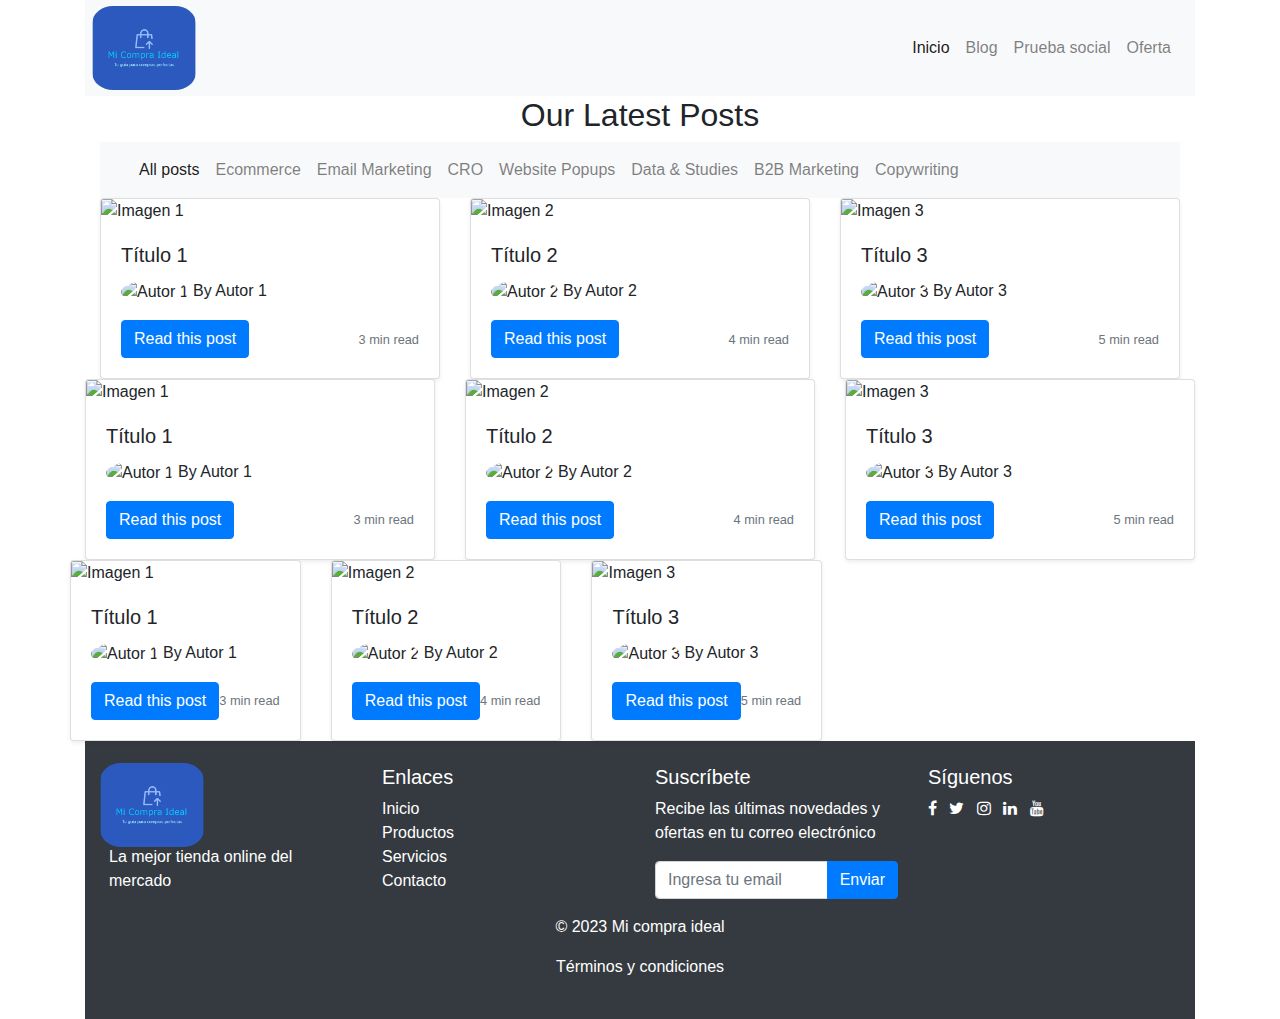
==== Blog/blog.html @ 237ff108 "2°Commit" ====
<!DOCTYPE html>
<html lang="en">
<head>
    <meta charset="UTF-8">
    <meta name="viewport" content="width=device-width, initial-scale=1.0">
    <title>Document</title>
   <!-- Bootstrap -->   
    <link rel="stylesheet" href="https://stackpath.bootstrapcdn.com/bootstrap/4.5.2/css/bootstrap.min.css">
  <!-- Style -->

  <style>
    .titulo {
        color: var(--verde-oliva);
    }

    .img-fluid {
    max-width: 100%;
    height: auto;
    display: block;
     margin-left: auto;
     margin-right: auto;
    }

    .venta {
    padding: 0 15px;
    display: block;
     margin-left: auto;
     margin-right: auto;
    }

      .navbar-brand img{
      height: 70px;
      width: auto;
      transition: all 0.3s;
      transform: scale(1.2);
      border-radius: 20%;
      }

</style>
<!-- Fin Style -->
  </head>

<body>
    <div class="container">
        
             <!-- Navegacion -->

         <nav class="navbar navbar-expand-lg navbar-light bg-light">
            <a class="navbar-brand" href="#">
              <img src="../Logos/default_765x625.png" alt="Tu logo" width="30" height="30">
            </a>
            <button class="navbar-toggler" type="button" data-toggle="collapse" data-target="#navbarMain" aria-controls="navbarMain" aria-expanded="false" aria-label="Toggle navigation">
              <span class="navbar-toggler-icon"></span>
            </button>
            
          
            <div class="collapse navbar-collapse" id="navbarMain">
              <ul class="navbar-nav ml-auto">
                <li class="nav-item active">
                  <a class="nav-link" href="../index.html">Inicio</a>
                </li>
                <li class="nav-item">
                  <a class="nav-link" href="blog.html">Blog</a>
                </li>
                <li class="nav-item">
                  <a class="nav-link" href="#prueba">Prueba social</a>
                </li>
                <li class="nav-item">
                  <a class="nav-link" href="#oferta">Oferta</a>
                </li>
              </ul>
            </div>
            </nav>

            <!-- Fin Navegacion -->
          
          <!-- menú de enlaces -->

          <div class="container">
            <h2 class="text-center">Our Latest Posts</h2>
            <nav class="navbar navbar-expand-lg navbar-light bg-light">
              <div class="container-fluid">
                <a class="navbar-brand navbar-brand d-lg-none" href="#">View categories</a>
                <button class="navbar-toggler" type="button" data-toggle="collapse" data-target="#navbarSecondary" aria-controls="navbarSecondary" aria-expanded="false" aria-label="Toggle navigation">
                  <span class="navbar-toggler-icon"></span>
                </button>
                <div class="collapse navbar-collapse" id="navbarSecondary">
                  <ul class="navbar-nav">
                    <li class="nav-item">
                      <a class="nav-link active" aria-current="page" href="#">All posts</a>
                    </li>
                    <li class="nav-item">
                      <a class="nav-link" href="#">Ecommerce</a>
                    </li>
                    <li class="nav-item">
                      <a class="nav-link" href="#">Email Marketing</a>
                    </li>
                    <li class="nav-item">
                      <a class="nav-link" href="#">CRO</a>
                    </li>
                    <li class="nav-item">
                      <a class="nav-link" href="#">Website Popups</a>
                    </li>
                    <li class="nav-item">
                      <a class="nav-link" href="#">Data & Studies</a>
                    </li>
                    <li class="nav-item">
                      <a class="nav-link" href="#">B2B Marketing</a>
                    </li>
                    <li class="nav-item">
                      <a class="nav-link" href="#">Copywriting</a>
                    </li>
                  </ul>
                </div>
              </div>
            </nav>
          </div>
          
          

          <!-- Fin Enlaces -->
          
          
          
        <!-- Galeria de imagenes -->

        <div class="container">
            <div class="row">

              <!-- Primera fila de imágenes -->

              <div class="col-md-4">
                <div class="card shadow-sm">
                  <img src="https://picsum.photos/700/400?random" class="card-img-top" alt="Imagen 1">
                  <div class="card-body">
                    <h5 class="card-title">Título 1</h5>
                    <p class="card-text"><img src="avatar1.jpg" class="rounded-circle" alt="Autor 1"> By Autor 1</p>
                    <div class="d-flex justify-content-between align-items-center">
                      <a href="blog-1/blog-1.html" class="btn btn-primary">Read this post</a>
                      <small class="text-muted">3 min read</small>
                    </div>
                  </div>
                </div>
              </div>
              <div class="col-md-4">
                <div class="card shadow-sm">
                  <img src="https://picsum.photos/700/400?random" class="card-img-top" alt="Imagen 2">
                  <div class="card-body">
                    <h5 class="card-title">Título 2</h5>
                    <p class="card-text"><img src="avatar2.jpg" class="rounded-circle" alt="Autor 2"> By Autor 2</p>
                    <div class="d-flex justify-content-between align-items-center">
                      <a href="#" class="btn btn-primary">Read this post</a>
                      <small class="text-muted">4 min read</small>
                    </div>
                  </div>
                </div>
              </div>
              <div class="col-md-4">
                <div class="card shadow-sm">
                  <img src="https://picsum.photos/700/400?random" class="card-img-top" alt="Imagen 3">
                  <div class="card-body">
                    <h5 class="card-title">Título 3</h5>
                    <p class="card-text"><img src="avatar3.jpg" class="rounded-circle" alt="Autor 3"> By Autor 3</p>
                    <div class="d-flex justify-content-between align-items-center">
                      <a href="#" class="btn btn-primary">Read this post</a>
                      <small class="text-muted">5 min read</small>
                    </div>
                  </div>
                </div>
              </div>
              <div class="row">

                <!-- Segunda fila de imágenes -->

                <div class="col-md-4">
                  <div class="card shadow-sm">
                    <img src="https://picsum.photos/700/400?random" class="card-img-top" alt="Imagen 1">
                    <div class="card-body">
                      <h5 class="card-title">Título 1</h5>
                      <p class="card-text"><img src="avatar1.jpg" class="rounded-circle" alt="Autor 1"> By Autor 1</p>
                      <div class="d-flex justify-content-between align-items-center">
                        <a href="#" class="btn btn-primary">Read this post</a>
                        <small class="text-muted">3 min read</small>
                      </div>
                    </div>
                  </div>
                </div>
                <div class="col-md-4">
                  <div class="card shadow-sm">
                    <img src="https://picsum.photos/700/400?random" class="card-img-top" alt="Imagen 2">
                    <div class="card-body">
                      <h5 class="card-title">Título 2</h5>
                      <p class="card-text"><img src="avatar2.jpg" class="rounded-circle" alt="Autor 2"> By Autor 2</p>
                      <div class="d-flex justify-content-between align-items-center">
                        <a href="#" class="btn btn-primary">Read this post</a>
                        <small class="text-muted">4 min read</small>
                      </div>
                    </div>
                  </div>
                </div>
                <div class="col-md-4">
                  <div class="card shadow-sm">
                    <img src="https://picsum.photos/700/400?random" class="card-img-top" alt="Imagen 3">
                    <div class="card-body">
                      <h5 class="card-title">Título 3</h5>
                      <p class="card-text"><img src="avatar3.jpg" class="rounded-circle" alt="Autor 3"> By Autor 3</p>
                      <div class="d-flex justify-content-between align-items-center">
                        <a href="#" class="btn btn-primary">Read this post</a>
                        <small class="text-muted">5 min read</small>
                      </div>
                    </div>
                  </div>
                </div>
                <div class="row">

                    <!-- Tercera fila de imágenes -->

                    <div class="col-md-4">
                      <div class="card shadow-sm">
                        <img src="https://picsum.photos/700/400?random" class="card-img-top" alt="Imagen 1">
                        <div class="card-body">
                          <h5 class="card-title">Título 1</h5>
                          <p class="card-text"><img src="avatar1.jpg" class="rounded-circle" alt="Autor 1"> By Autor 1</p>
                          <div class="d-flex justify-content-between align-items-center">
                            <a href="#" class="btn btn-primary">Read this post</a>
                            <small class="text-muted">3 min read</small>
                          </div>
                        </div>
                      </div>
                    </div>

                    <div class="col-md-4">
                      <div class="card shadow-sm">
                        <img src="https://picsum.photos/700/400?random" class="card-img-top" alt="Imagen 2">
                        <div class="card-body">
                          <h5 class="card-title">Título 2</h5>
                          <p class="card-text"><img src="avatar2.jpg" class="rounded-circle" alt="Autor 2"> By Autor 2</p>
                          <div class="d-flex justify-content-between align-items-center">
                            <a href="#" class="btn btn-primary">Read this post</a>
                            <small class="text-muted">4 min read</small>
                          </div>
                        </div>
                      </div>
                    </div>
                    <div class="col-md-4">
                      <div class="card shadow-sm">
                        <img src="https://picsum.photos/700/400?random" class="card-img-top" alt="Imagen 3">
                        <div class="card-body">
                          <h5 class="card-title">Título 3</h5>
                          <p class="card-text"><img src="avatar3.jpg" class="rounded-circle" alt="Autor 3"> By Autor 3</p>
                          <div class="d-flex justify-content-between align-items-center">
                            <a href="#" class="btn btn-primary">Read this post</a>
                            <small class="text-muted">5 min read</small>
                          </div>
                        </div>
                      </div>
                    </div>
              </div>
          </div>

          <!-- Fin Galeria de imagenes -->
          
           <!-- Footer -->

        <!-- Estilos de Bootstrap -->
        <link rel="stylesheet" href="https://stackpath.bootstrapcdn.com/bootstrap/4.5.2/css/bootstrap.min.css">
        <!-- Font Awesome -->
        <link rel="stylesheet" href="https://cdnjs.cloudflare.com/ajax/libs/font-awesome/4.7.0/css/font-awesome.min.css">
        
        <div class="container-fluid bg-dark text-white p-4">
       
        <div class="row">

            <!-- Logo -->

            <div class="col-md-3 col-sm-6">
                
                <a href="#" class="navbar-brand">
                    <img src="../Logos/default_765x625.png" alt="Logo">
                </a>
                
                <p>La mejor tienda online del mercado</p>
            </div>

             <!-- Fin Logo -->

            <!-- lista de enlaces -->

            <div class="col-md-3 col-sm-6">
                 
                <h5>Enlaces</h5>
                
                <ul class="list-unstyled">
                    <li><a href="../../index.html" class="text-white">Inicio</a></li>
                    <li><a href="#" class="text-white">Productos</a></li>
                    <li><a href="#" class="text-white">Servicios</a></li>
                    <li><a href="#" class="text-white">Contacto</a></li>
                </ul>
            </div>

            <!-- Fin lista de enlaces -->

            <!-- formulario -->

            <div class="col-md-3 col-sm-6">
                
                <h5>Suscríbete</h5>
                
                <p>Recibe las últimas novedades y ofertas en tu correo electrónico</p>
                
                <form action="#" method="post">
                    <div class="input-group mb-3">
                        <input type="email" name="email" placeholder="Ingresa tu email" class="form-control">
                        <div class="input-group-append">
                            <button type="submit" class="btn btn-primary">Enviar</button>
                        </div>
                    </div>
                </form>
            </div>
            <!-- Fin formulario -->

            <!-- redes sociales -->
            <div class="col-md-3 col-sm-6">
                
                <h5>Síguenos</h5>
                
                <ul class="list-inline">
                    <li class="list-inline-item"><a href="#" class="text-white"><i class="fa fa-facebook"></i></a></li>
                    <li class="list-inline-item"><a href="#" class="text-white"><i class="fa fa-twitter"></i></a></li>
                    <li class="list-inline-item"><a href="#" class="text-white"><i class="fa fa-instagram"></i></a></li>
                    <li class="list-inline-item"><a href="#" class="text-white"><i class="fa fa-linkedin"></i></a></li>
                    <li class="list-inline-item"><a href="#" class="text-white"><i class="fa fa-youtube"></i></a></li>
                </ul>
            </div>
         </div>
         <!-- Fin redes sociales -->

         <!-- términos y condiciones -->
         <div class="row">
            <div class="col-12 text-center">
                
                <p>© 2023 Mi compra ideal</p>
                <!-- enlace a los términos y condiciones -->
                <p><a href="#" class="text-white">Términos y condiciones</a></p>
            </div>
        </div>
    </div>
    </div>

     <!-- Bootstrap y sus dependencias -->
     <section class="elementor">
        <script src="https://code.jquery.com/jquery-3.5.1.slim.min.js"></script>
        <script src="https://stackpath.bootstrapcdn.com/bootstrap/4.5.2/js/bootstrap.bundle.min.js"></script>
</body>
</html>
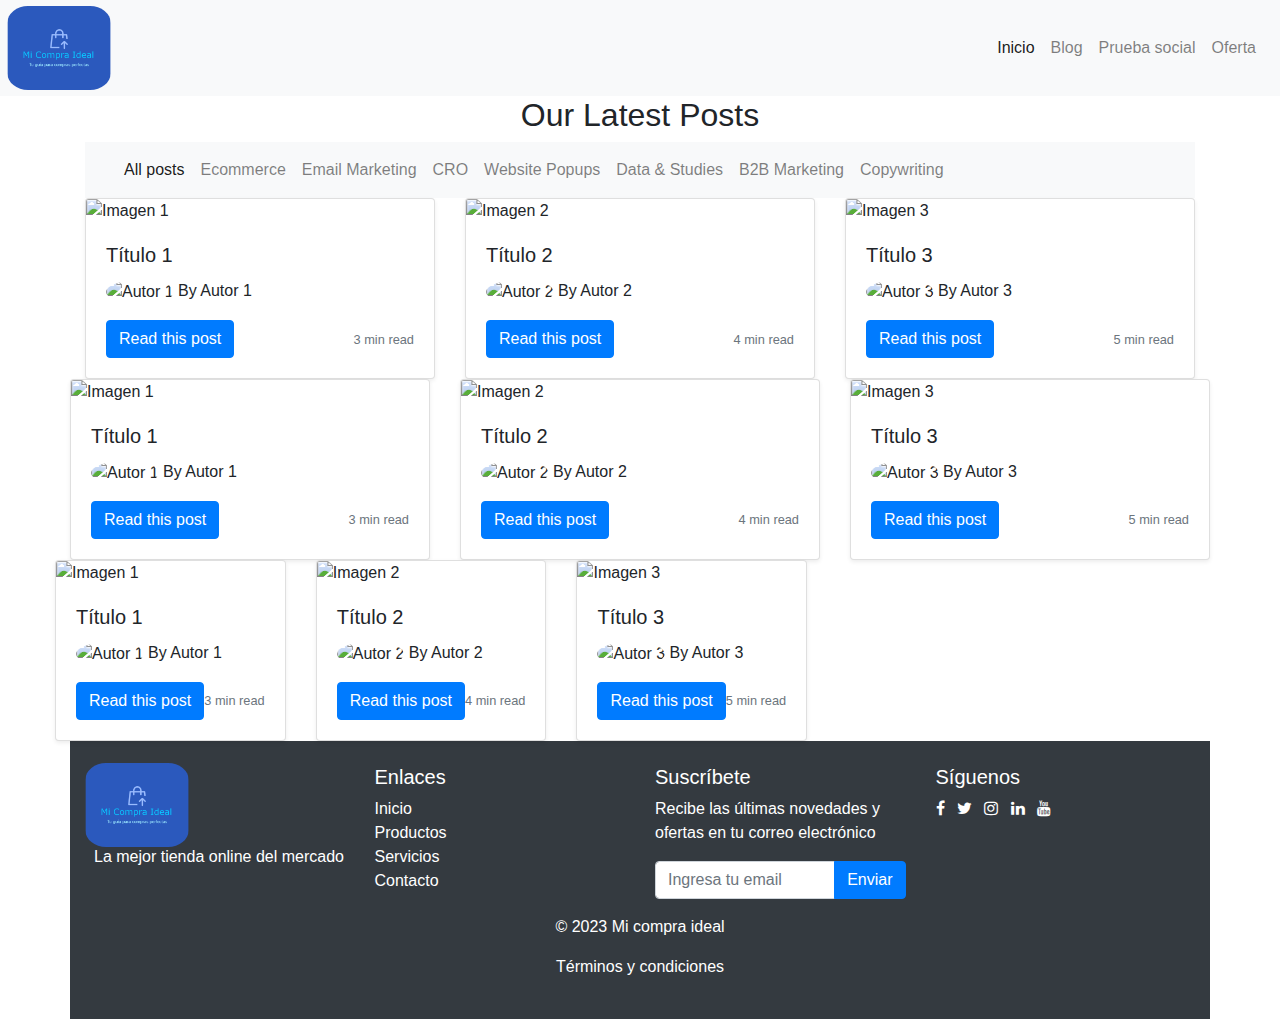
==== commit 6edf92a6: "Commit °3" ====
--- a/Blog/blog.html
+++ b/Blog/blog.html
@@ -41,7 +41,6 @@
   </head>
 
 <body>
-    <div class="container">
         
              <!-- Navegacion -->
 
@@ -345,7 +344,7 @@
             </div>
         </div>
     </div>
-    </div>
+    
 
      <!-- Bootstrap y sus dependencias -->
      <section class="elementor">
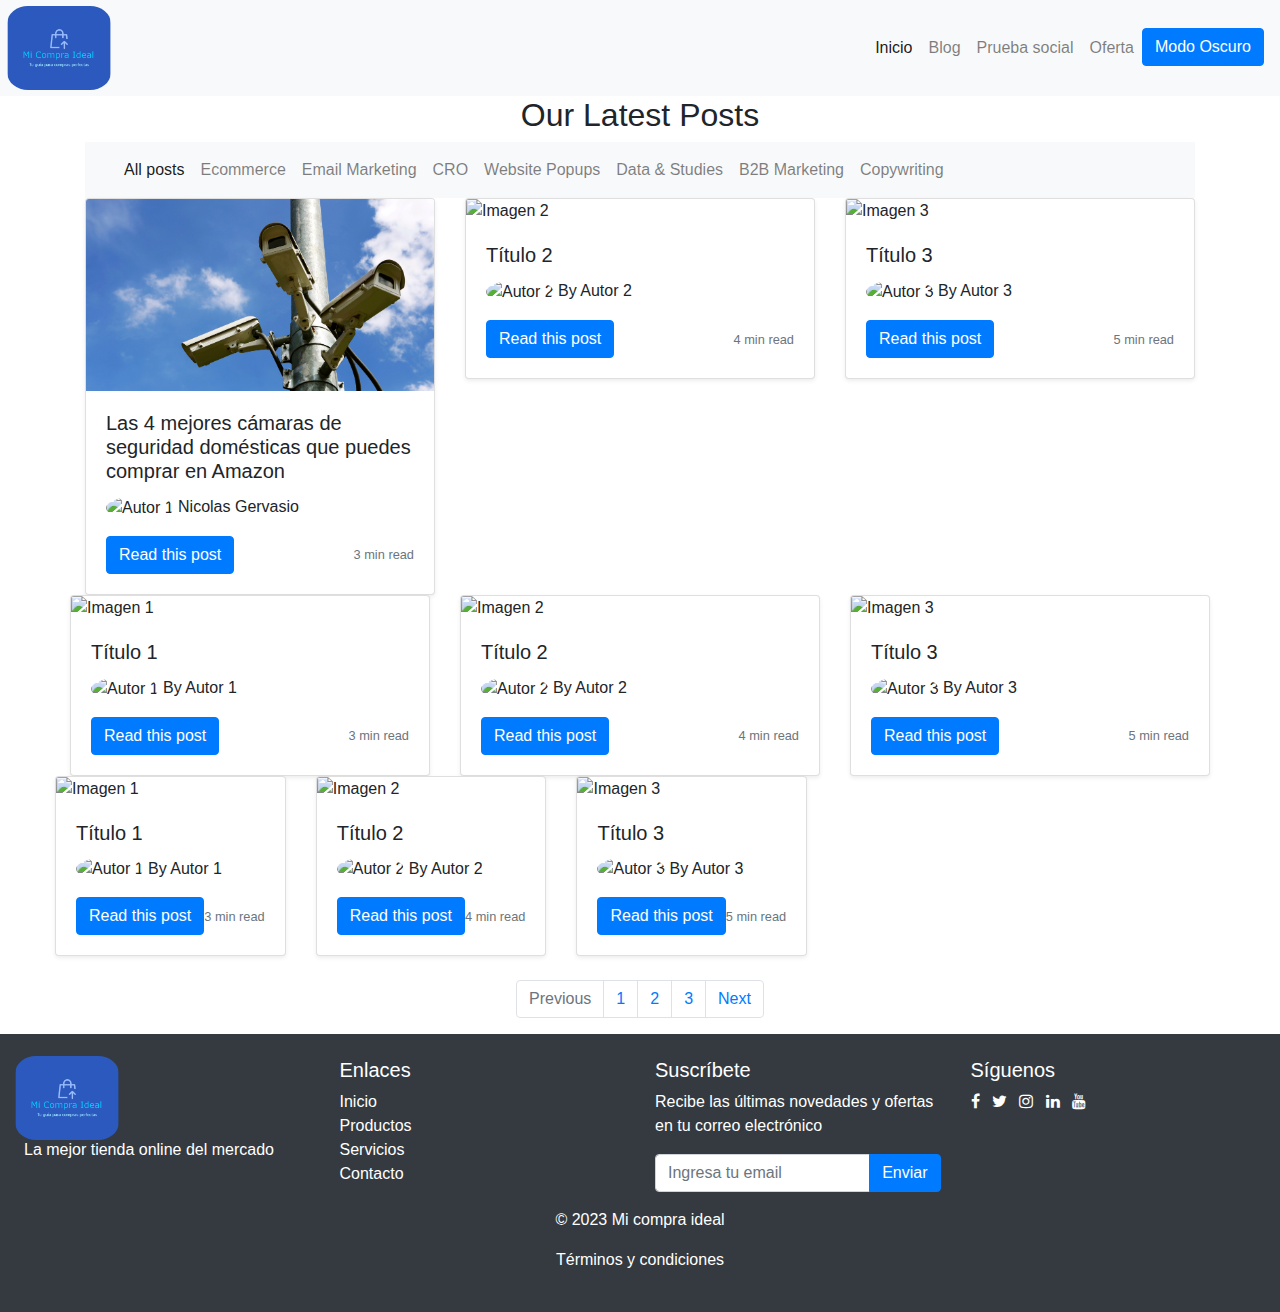
==== commit cb411e8a: "Arreglos generales" ====
--- a/Blog/blog.html
+++ b/Blog/blog.html
@@ -1,184 +1,186 @@
-<!DOCTYPE html>
-<html lang="en">
-<head>
-    <meta charset="UTF-8">
-    <meta name="viewport" content="width=device-width, initial-scale=1.0">
-    <title>Document</title>
-   <!-- Bootstrap -->   
-    <link rel="stylesheet" href="https://stackpath.bootstrapcdn.com/bootstrap/4.5.2/css/bootstrap.min.css">
-  <!-- Style -->
-
-  <style>
-    .titulo {
-        color: var(--verde-oliva);
-    }
-
-    .img-fluid {
-    max-width: 100%;
-    height: auto;
-    display: block;
-     margin-left: auto;
-     margin-right: auto;
-    }
-
-    .venta {
-    padding: 0 15px;
-    display: block;
-     margin-left: auto;
-     margin-right: auto;
-    }
+  <!DOCTYPE html>
+  <html lang="en">
+  <head>
+      <meta charset="UTF-8">
+      <meta name="viewport" content="width=device-width, initial-scale=1.0">
+      <title>Document</title>
+    <!-- Bootstrap -->   
+      <link rel="stylesheet" href="https://stackpath.bootstrapcdn.com/bootstrap/4.5.2/css/bootstrap.min.css">
+    <!-- Style -->
+
+    <style>
+      .titulo {
+          color: var(--verde-oliva);
+      }
+
+      .img-fluid {
+      max-width: 100%;
+      height: auto;
+      display: block;
+      margin-left: auto;
+      margin-right: auto;
+      }
+
+      .venta {
+      padding: 0 15px;
+      display: block;
+      margin-left: auto;
+      margin-right: auto;
+      }
 
       .navbar-brand img{
-      height: 70px;
-      width: auto;
-      transition: all 0.3s;
-      transform: scale(1.2);
-      border-radius: 20%;
-      }
-
-</style>
-<!-- Fin Style -->
-  </head>
-
-<body>
-        
-             <!-- Navegacion -->
-
-         <nav class="navbar navbar-expand-lg navbar-light bg-light">
-            <a class="navbar-brand" href="#">
-              <img src="../Logos/default_765x625.png" alt="Tu logo" width="30" height="30">
-            </a>
-            <button class="navbar-toggler" type="button" data-toggle="collapse" data-target="#navbarMain" aria-controls="navbarMain" aria-expanded="false" aria-label="Toggle navigation">
-              <span class="navbar-toggler-icon"></span>
-            </button>
-            
+        height: 70px;
+        width: auto;
+        transition: all 0.3s;
+        transform: scale(1.2);
+        border-radius: 20%;
+        }
+
+        /* modo oscuro */
+
+
+        body.dark-mode nav.navbar {
+          background-color: #2B59BD !important;
+          color: white !important;
+        }
+
+        body.dark-mode .footer {
+          background-color: #2B59BD !important;
+          color: white !important;
+        }
+
+        body .bg-dark {
+          background-color: #2B59BD;
+        }
+
+        .dark-mode .navbar-nav .nav-link {
+          color: white !important;
+        }
+
+        body.dark-mode {
+          background-color: #343a40 !important;
+          color: white !important;
+        }
+
+        body.dark-mode .card-body {
+          background-color: #343a40 !important;
+          color: white !important;
+        }
+
+/* Fin Modo Oscuro */
+
+/* Boton Modo Oscuro */
+
+
+.boton-blackmode:hover {
+  background-color: #333;
+}
+
+/* Fin Boton Modo Oscuro */
+
+  </style>
+  <!-- Fin Style -->
+    </head>
+
+  <body>
           
-            <div class="collapse navbar-collapse" id="navbarMain">
-              <ul class="navbar-nav ml-auto">
-                <li class="nav-item active">
-                  <a class="nav-link" href="../index.html">Inicio</a>
-                </li>
-                <li class="nav-item">
-                  <a class="nav-link" href="blog.html">Blog</a>
-                </li>
-                <li class="nav-item">
-                  <a class="nav-link" href="#prueba">Prueba social</a>
-                </li>
-                <li class="nav-item">
-                  <a class="nav-link" href="#oferta">Oferta</a>
-                </li>
-              </ul>
-            </div>
-            </nav>
-
-            <!-- Fin Navegacion -->
-          
-          <!-- menú de enlaces -->
-
-          <div class="container">
-            <h2 class="text-center">Our Latest Posts</h2>
-            <nav class="navbar navbar-expand-lg navbar-light bg-light">
-              <div class="container-fluid">
-                <a class="navbar-brand navbar-brand d-lg-none" href="#">View categories</a>
-                <button class="navbar-toggler" type="button" data-toggle="collapse" data-target="#navbarSecondary" aria-controls="navbarSecondary" aria-expanded="false" aria-label="Toggle navigation">
-                  <span class="navbar-toggler-icon"></span>
-                </button>
-                <div class="collapse navbar-collapse" id="navbarSecondary">
-                  <ul class="navbar-nav">
-                    <li class="nav-item">
-                      <a class="nav-link active" aria-current="page" href="#">All posts</a>
-                    </li>
-                    <li class="nav-item">
-                      <a class="nav-link" href="#">Ecommerce</a>
-                    </li>
-                    <li class="nav-item">
-                      <a class="nav-link" href="#">Email Marketing</a>
-                    </li>
-                    <li class="nav-item">
-                      <a class="nav-link" href="#">CRO</a>
-                    </li>
-                    <li class="nav-item">
-                      <a class="nav-link" href="#">Website Popups</a>
-                    </li>
-                    <li class="nav-item">
-                      <a class="nav-link" href="#">Data & Studies</a>
-                    </li>
-                    <li class="nav-item">
-                      <a class="nav-link" href="#">B2B Marketing</a>
-                    </li>
-                    <li class="nav-item">
-                      <a class="nav-link" href="#">Copywriting</a>
-                    </li>
-                  </ul>
-                </div>
-              </div>
-            </nav>
-          </div>
-          
-          
-
-          <!-- Fin Enlaces -->
-          
-          
-          
-        <!-- Galeria de imagenes -->
-
-        <div class="container">
-            <div class="row">
-
-              <!-- Primera fila de imágenes -->
-
-              <div class="col-md-4">
-                <div class="card shadow-sm">
-                  <img src="https://picsum.photos/700/400?random" class="card-img-top" alt="Imagen 1">
-                  <div class="card-body">
-                    <h5 class="card-title">Título 1</h5>
-                    <p class="card-text"><img src="avatar1.jpg" class="rounded-circle" alt="Autor 1"> By Autor 1</p>
-                    <div class="d-flex justify-content-between align-items-center">
-                      <a href="blog-1/blog-1.html" class="btn btn-primary">Read this post</a>
-                      <small class="text-muted">3 min read</small>
-                    </div>
-                  </div>
-                </div>
-              </div>
-              <div class="col-md-4">
-                <div class="card shadow-sm">
-                  <img src="https://picsum.photos/700/400?random" class="card-img-top" alt="Imagen 2">
-                  <div class="card-body">
-                    <h5 class="card-title">Título 2</h5>
-                    <p class="card-text"><img src="avatar2.jpg" class="rounded-circle" alt="Autor 2"> By Autor 2</p>
-                    <div class="d-flex justify-content-between align-items-center">
-                      <a href="#" class="btn btn-primary">Read this post</a>
-                      <small class="text-muted">4 min read</small>
-                    </div>
-                  </div>
-                </div>
-              </div>
-              <div class="col-md-4">
-                <div class="card shadow-sm">
-                  <img src="https://picsum.photos/700/400?random" class="card-img-top" alt="Imagen 3">
-                  <div class="card-body">
-                    <h5 class="card-title">Título 3</h5>
-                    <p class="card-text"><img src="avatar3.jpg" class="rounded-circle" alt="Autor 3"> By Autor 3</p>
-                    <div class="d-flex justify-content-between align-items-center">
-                      <a href="#" class="btn btn-primary">Read this post</a>
-                      <small class="text-muted">5 min read</small>
-                    </div>
-                  </div>
-                </div>
-              </div>
+              <!-- Navegacion -->
+    
+          <nav class="navbar navbar-expand-lg navbar-light bg-light">
+              <a class="navbar-brand" href="#">
+                <img src="../Logos/default_765x625.png" alt="Tu logo" width="30" height="30">
+              </a>
+              <button class="navbar-toggler" type="button" data-toggle="collapse" data-target="#navbarMain" aria-controls="navbarMain" aria-expanded="false" aria-label="Toggle navigation">
+                <span class="navbar-toggler-icon"></span>
+              </button>
+              
+            
+              <div class="collapse navbar-collapse" id="navbarMain">
+                <ul class="navbar-nav ml-auto">
+                  <li class="nav-item active">
+                    <a class="nav-link" href="../index.html">Inicio</a>
+                  </li>
+                  <li class="nav-item">
+                    <a class="nav-link" href="blog.html">Blog</a>
+                  </li>
+                  <li class="nav-item">
+                    <a class="nav-link" href="#prueba">Prueba social</a>
+                  </li>
+                  <li class="nav-item">
+                    <a class="nav-link" href="#oferta">Oferta</a>
+                  </li>
+                  <div id="btnblackmode">
+                    <button class="boton-blackmode btn btn-primary" id="darkModeButton">Modo Oscuro</button>
+                </div>
+                </ul>
+              </div>
+              </nav>
+
+              <!-- Fin Navegacion -->
+            
+            <!-- menú de enlaces -->
+
+            <div class="container">
+              <h2 class="text-center">Our Latest Posts</h2>
+              <nav class="navbar navbar-expand-lg navbar-light bg-light">
+                <div class="container-fluid">
+                  <a class="navbar-brand navbar-brand d-lg-none" href="#">View categories</a>
+                  <button class="navbar-toggler" type="button" data-toggle="collapse" data-target="#navbarSecondary" aria-controls="navbarSecondary" aria-expanded="false" aria-label="Toggle navigation">
+                    <span class="navbar-toggler-icon"></span>
+                  </button>
+                  <div class="collapse navbar-collapse" id="navbarSecondary">
+                    <ul class="navbar-nav">
+                      <li class="nav-item">
+                        <a class="nav-link active" aria-current="page" href="#">All posts</a>
+                      </li>
+                      <li class="nav-item">
+                        <a class="nav-link" href="#">Ecommerce</a>
+                      </li>
+                      <li class="nav-item">
+                        <a class="nav-link" href="#">Email Marketing</a>
+                      </li>
+                      <li class="nav-item">
+                        <a class="nav-link" href="#">CRO</a>
+                      </li>
+                      <li class="nav-item">
+                        <a class="nav-link" href="#">Website Popups</a>
+                      </li>
+                      <li class="nav-item">
+                        <a class="nav-link" href="#">Data & Studies</a>
+                      </li>
+                      <li class="nav-item">
+                        <a class="nav-link" href="#">B2B Marketing</a>
+                      </li>
+                      <li class="nav-item">
+                        <a class="nav-link" href="#">Copywriting</a>
+                      </li>
+                    </ul>
+                  </div>
+                </div>
+              </nav>
+             </div>
+            
+            
+
+             <!-- Fin Enlaces -->
+            
+            
+            
+             <!-- Galeria de imagenes -->
+
+             <div class="container">
               <div class="row">
 
-                <!-- Segunda fila de imágenes -->
+                <!-- Primera fila de imágenes -->
 
                 <div class="col-md-4">
                   <div class="card shadow-sm">
-                    <img src="https://picsum.photos/700/400?random" class="card-img-top" alt="Imagen 1">
+                    <img src="blog-1/Camaras/Camaras-de-vigilancia.jpg" class="card-img-top" alt="Imagen 1">
                     <div class="card-body">
-                      <h5 class="card-title">Título 1</h5>
-                      <p class="card-text"><img src="avatar1.jpg" class="rounded-circle" alt="Autor 1"> By Autor 1</p>
+                      <h5 class="card-title">Las 4 mejores cámaras de seguridad domésticas que puedes comprar en Amazon</h5>
+                      <p class="card-text"><img src="avatar1.jpg" class="rounded-circle" alt="Autor 1"> Nicolas Gervasio</p>
                       <div class="d-flex justify-content-between align-items-center">
-                        <a href="#" class="btn btn-primary">Read this post</a>
+                        <a href="blog-1/blog-1.html" class="btn btn-primary">Read this post</a>
                         <small class="text-muted">3 min read</small>
                       </div>
                     </div>
@@ -212,143 +214,209 @@
                 </div>
                 <div class="row">
 
-                    <!-- Tercera fila de imágenes -->
-
-                    <div class="col-md-4">
-                      <div class="card shadow-sm">
-                        <img src="https://picsum.photos/700/400?random" class="card-img-top" alt="Imagen 1">
-                        <div class="card-body">
-                          <h5 class="card-title">Título 1</h5>
-                          <p class="card-text"><img src="avatar1.jpg" class="rounded-circle" alt="Autor 1"> By Autor 1</p>
-                          <div class="d-flex justify-content-between align-items-center">
-                            <a href="#" class="btn btn-primary">Read this post</a>
-                            <small class="text-muted">3 min read</small>
+                  <!-- Segunda fila de imágenes -->
+
+                  <div class="col-md-4">
+                    <div class="card shadow-sm">
+                      <img src="https://picsum.photos/700/400?random" class="card-img-top" alt="Imagen 1">
+                      <div class="card-body">
+                        <h5 class="card-title">Título 1</h5>
+                        <p class="card-text"><img src="avatar1.jpg" class="rounded-circle" alt="Autor 1"> By Autor 1</p>
+                        <div class="d-flex justify-content-between align-items-center">
+                          <a href="#" class="btn btn-primary">Read this post</a>
+                          <small class="text-muted">3 min read</small>
+                        </div>
+                      </div>
+                    </div>
+                  </div>
+                  <div class="col-md-4">
+                    <div class="card shadow-sm">
+                      <img src="https://picsum.photos/700/400?random" class="card-img-top" alt="Imagen 2">
+                      <div class="card-body">
+                        <h5 class="card-title">Título 2</h5>
+                        <p class="card-text"><img src="avatar2.jpg" class="rounded-circle" alt="Autor 2"> By Autor 2</p>
+                        <div class="d-flex justify-content-between align-items-center">
+                          <a href="#" class="btn btn-primary">Read this post</a>
+                          <small class="text-muted">4 min read</small>
+                        </div>
+                      </div>
+                    </div>
+                  </div>
+                  <div class="col-md-4">
+                    <div class="card shadow-sm">
+                      <img src="https://picsum.photos/700/400?random" class="card-img-top" alt="Imagen 3">
+                      <div class="card-body">
+                        <h5 class="card-title">Título 3</h5>
+                        <p class="card-text"><img src="avatar3.jpg" class="rounded-circle" alt="Autor 3"> By Autor 3</p>
+                        <div class="d-flex justify-content-between align-items-center">
+                          <a href="#" class="btn btn-primary">Read this post</a>
+                          <small class="text-muted">5 min read</small>
+                        </div>
+                      </div>
+                    </div>
+                  </div>
+                  <div class="row">
+
+                      <!-- Tercera fila de imágenes -->
+
+                      <div class="col-md-4">
+                        <div class="card shadow-sm">
+                          <img src="https://picsum.photos/700/400?random" class="card-img-top" alt="Imagen 1">
+                          <div class="card-body">
+                            <h5 class="card-title">Título 1</h5>
+                            <p class="card-text"><img src="avatar1.jpg" class="rounded-circle" alt="Autor 1"> By Autor 1</p>
+                            <div class="d-flex justify-content-between align-items-center">
+                              <a href="#" class="btn btn-primary">Read this post</a>
+                              <small class="text-muted">3 min read</small>
+                            </div>
                           </div>
                         </div>
                       </div>
-                    </div>
-
-                    <div class="col-md-4">
-                      <div class="card shadow-sm">
-                        <img src="https://picsum.photos/700/400?random" class="card-img-top" alt="Imagen 2">
-                        <div class="card-body">
-                          <h5 class="card-title">Título 2</h5>
-                          <p class="card-text"><img src="avatar2.jpg" class="rounded-circle" alt="Autor 2"> By Autor 2</p>
-                          <div class="d-flex justify-content-between align-items-center">
-                            <a href="#" class="btn btn-primary">Read this post</a>
-                            <small class="text-muted">4 min read</small>
+
+                      <div class="col-md-4">
+                        <div class="card shadow-sm">
+                          <img src="https://picsum.photos/700/400?random" class="card-img-top" alt="Imagen 2">
+                          <div class="card-body">
+                            <h5 class="card-title">Título 2</h5>
+                            <p class="card-text"><img src="avatar2.jpg" class="rounded-circle" alt="Autor 2"> By Autor 2</p>
+                            <div class="d-flex justify-content-between align-items-center">
+                              <a href="#" class="btn btn-primary">Read this post</a>
+                              <small class="text-muted">4 min read</small>
+                            </div>
                           </div>
                         </div>
                       </div>
-                    </div>
-                    <div class="col-md-4">
-                      <div class="card shadow-sm">
-                        <img src="https://picsum.photos/700/400?random" class="card-img-top" alt="Imagen 3">
-                        <div class="card-body">
-                          <h5 class="card-title">Título 3</h5>
-                          <p class="card-text"><img src="avatar3.jpg" class="rounded-circle" alt="Autor 3"> By Autor 3</p>
-                          <div class="d-flex justify-content-between align-items-center">
-                            <a href="#" class="btn btn-primary">Read this post</a>
-                            <small class="text-muted">5 min read</small>
+                      <div class="col-md-4">
+                        <div class="card shadow-sm">
+                          <img src="https://picsum.photos/700/400?random" class="card-img-top" alt="Imagen 3">
+                          <div class="card-body">
+                            <h5 class="card-title">Título 3</h5>
+                            <p class="card-text"><img src="avatar3.jpg" class="rounded-circle" alt="Autor 3"> By Autor 3</p>
+                            <div class="d-flex justify-content-between align-items-center">
+                              <a href="#" class="btn btn-primary">Read this post</a>
+                              <small class="text-muted">5 min read</small>
+                            </div>
                           </div>
                         </div>
                       </div>
-                    </div>
-              </div>
-          </div>
-
-          <!-- Fin Galeria de imagenes -->
+                </div>
+             </div>
+             </div>
+
+             <!-- Fin Galeria de imagenes -->
+            <br>
+             <!-- Navegador de pagina -->
+
+             <div style="margin: auto;">
+             <nav aria-label="Page navigation example">
+              <ul class="pagination justify-content-center">
+                <li class="page-item disabled">
+                  <a class="page-link">Previous</a>
+                </li>
+                <li class="page-item"><a class="page-link" href="#">1</a></li>
+                <li class="page-item"><a class="page-link" href="#">2</a></li>
+                <li class="page-item"><a class="page-link" href="#">3</a></li>
+                <li class="page-item">
+                  <a class="page-link" href="#">Next</a>
+                </li>
+              </ul>
+             </nav>
+             </div>
+            
+             <!-- Fin Navegador de pagina -->
+              </div>
+                <!-- Footer -->
+              <footer class="container-fluid bg-dark text-white p-4">
+             
+              
+              <div>
+            
+              <div class="row">
+
+              <!-- Logo -->
+
+              <div class="col-md-3 col-sm-6">
+                  
+                  <a href="#" class="navbar-brand">
+                      <img src="../Logos/default_765x625.png" alt="Logo">
+                  </a>
+                  
+                  <p>La mejor tienda online del mercado</p>
+              </div>
+
+              <!-- Fin Logo -->
+
+              <!-- lista de enlaces -->
+
+              <div class="col-md-3 col-sm-6">
+                  
+                  <h5>Enlaces</h5>
+                  
+                  <ul class="list-unstyled">
+                      <li><a href="../../index.html" class="text-white">Inicio</a></li>
+                      <li><a href="#" class="text-white">Productos</a></li>
+                      <li><a href="#" class="text-white">Servicios</a></li>
+                      <li><a href="#" class="text-white">Contacto</a></li>
+                  </ul>
+              </div>
+
+              <!-- Fin lista de enlaces -->
+
+              <!-- formulario -->
+
+              <div class="col-md-3 col-sm-6">
+                  
+                  <h5>Suscríbete</h5>
+                  
+                  <p>Recibe las últimas novedades y ofertas en tu correo electrónico</p>
+                  
+                  <form action="#" method="post">
+                      <div class="input-group mb-3">
+                          <input type="email" name="email" placeholder="Ingresa tu email" class="form-control">
+                          <div class="input-group-append">
+                              <button type="submit" class="btn btn-primary">Enviar</button>
+                          </div>
+                      </div>
+                  </form>
+              </div>
+              <!-- Fin formulario -->
+
+              <!-- redes sociales -->
+              <div class="col-md-3 col-sm-6">
+                  
+                  <h5>Síguenos</h5>
+                  
+                  <ul class="list-inline">
+                      <li class="list-inline-item"><a href="#" class="text-white"><i class="fa fa-facebook"></i></a></li>
+                      <li class="list-inline-item"><a href="#" class="text-white"><i class="fa fa-twitter"></i></a></li>
+                      <li class="list-inline-item"><a href="#" class="text-white"><i class="fa fa-instagram"></i></a></li>
+                      <li class="list-inline-item"><a href="#" class="text-white"><i class="fa fa-linkedin"></i></a></li>
+                      <li class="list-inline-item"><a href="#" class="text-white"><i class="fa fa-youtube"></i></a></li>
+                  </ul>
+              </div>
+              </div>
+              <!-- Fin redes sociales -->
+
+              <!-- términos y condiciones -->
+              <div class="row">
+              <div class="col-12 text-center">
+                  
+                  <p>© 2023 Mi compra ideal</p>
+                  <!-- enlace a los términos y condiciones -->
+                  <p><a href="#" class="text-white">Términos y condiciones</a></p>
+              </div>
           
-           <!-- Footer -->
-
-        <!-- Estilos de Bootstrap -->
-        <link rel="stylesheet" href="https://stackpath.bootstrapcdn.com/bootstrap/4.5.2/css/bootstrap.min.css">
-        <!-- Font Awesome -->
-        <link rel="stylesheet" href="https://cdnjs.cloudflare.com/ajax/libs/font-awesome/4.7.0/css/font-awesome.min.css">
-        
-        <div class="container-fluid bg-dark text-white p-4">
-       
-        <div class="row">
-
-            <!-- Logo -->
-
-            <div class="col-md-3 col-sm-6">
-                
-                <a href="#" class="navbar-brand">
-                    <img src="../Logos/default_765x625.png" alt="Logo">
-                </a>
-                
-                <p>La mejor tienda online del mercado</p>
-            </div>
-
-             <!-- Fin Logo -->
-
-            <!-- lista de enlaces -->
-
-            <div class="col-md-3 col-sm-6">
-                 
-                <h5>Enlaces</h5>
-                
-                <ul class="list-unstyled">
-                    <li><a href="../../index.html" class="text-white">Inicio</a></li>
-                    <li><a href="#" class="text-white">Productos</a></li>
-                    <li><a href="#" class="text-white">Servicios</a></li>
-                    <li><a href="#" class="text-white">Contacto</a></li>
-                </ul>
-            </div>
-
-            <!-- Fin lista de enlaces -->
-
-            <!-- formulario -->
-
-            <div class="col-md-3 col-sm-6">
-                
-                <h5>Suscríbete</h5>
-                
-                <p>Recibe las últimas novedades y ofertas en tu correo electrónico</p>
-                
-                <form action="#" method="post">
-                    <div class="input-group mb-3">
-                        <input type="email" name="email" placeholder="Ingresa tu email" class="form-control">
-                        <div class="input-group-append">
-                            <button type="submit" class="btn btn-primary">Enviar</button>
-                        </div>
-                    </div>
-                </form>
-            </div>
-            <!-- Fin formulario -->
-
-            <!-- redes sociales -->
-            <div class="col-md-3 col-sm-6">
-                
-                <h5>Síguenos</h5>
-                
-                <ul class="list-inline">
-                    <li class="list-inline-item"><a href="#" class="text-white"><i class="fa fa-facebook"></i></a></li>
-                    <li class="list-inline-item"><a href="#" class="text-white"><i class="fa fa-twitter"></i></a></li>
-                    <li class="list-inline-item"><a href="#" class="text-white"><i class="fa fa-instagram"></i></a></li>
-                    <li class="list-inline-item"><a href="#" class="text-white"><i class="fa fa-linkedin"></i></a></li>
-                    <li class="list-inline-item"><a href="#" class="text-white"><i class="fa fa-youtube"></i></a></li>
-                </ul>
-            </div>
-         </div>
-         <!-- Fin redes sociales -->
-
-         <!-- términos y condiciones -->
-         <div class="row">
-            <div class="col-12 text-center">
-                
-                <p>© 2023 Mi compra ideal</p>
-                <!-- enlace a los términos y condiciones -->
-                <p><a href="#" class="text-white">Términos y condiciones</a></p>
-            </div>
-        </div>
-    </div>
-    
-
-     <!-- Bootstrap y sus dependencias -->
-     <section class="elementor">
-        <script src="https://code.jquery.com/jquery-3.5.1.slim.min.js"></script>
-        <script src="https://stackpath.bootstrapcdn.com/bootstrap/4.5.2/js/bootstrap.bundle.min.js"></script>
-</body>
-</html>+      </div>
+    </footer>
+      
+
+      <!-- Bootstrap y sus dependencias -->
+      <section class="elementor">
+          <script src="https://code.jquery.com/jquery-3.5.1.slim.min.js"></script>
+          <script src="https://stackpath.bootstrapcdn.com/bootstrap/4.5.2/js/bootstrap.bundle.min.js"></script>
+           <!-- Estilos de Bootstrap -->
+           <link rel="stylesheet" href="https://stackpath.bootstrapcdn.com/bootstrap/4.5.2/css/bootstrap.min.css">
+           <!-- Font Awesome -->
+           <link rel="stylesheet" href="https://cdnjs.cloudflare.com/ajax/libs/font-awesome/4.7.0/css/font-awesome.min.css">
+  </body>
+  </html>